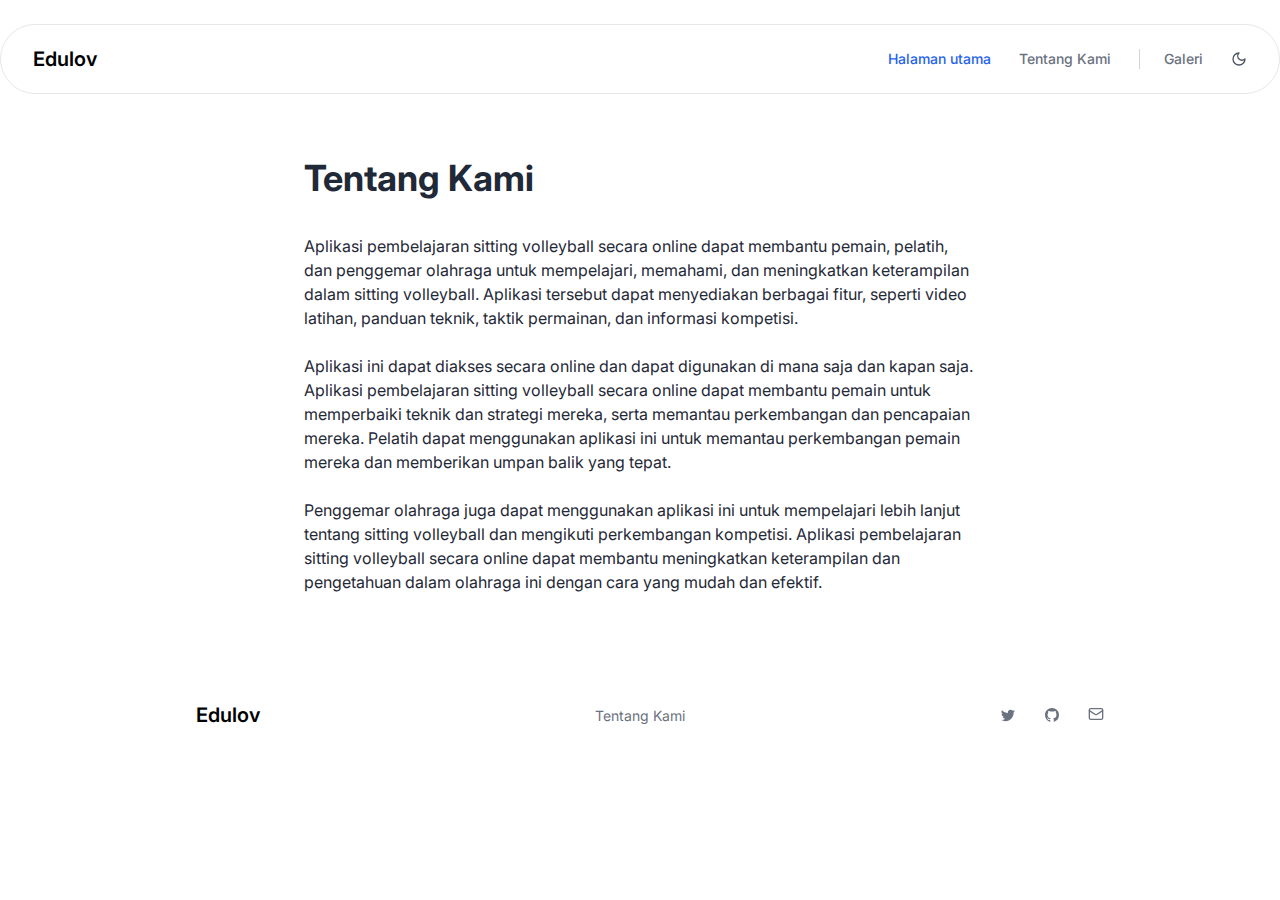
==== about.html @ 02471852 "Push: Pages" ====
<!DOCTYPE html>
<html lang="en">

<head>
    <!-- Required Meta Tags Always Come First -->
    <meta charset="utf-8">
    <meta name="robots" content="max-snippet:-1, max-image-preview:large, max-video-preview:-1">
    <link rel="canonical" href="https://preline.co/">
    <meta name="viewport" content="width=device-width, initial-scale=1, shrink-to-fit=no">
    <meta name="description" content="This is a floating navbar example using Tailwind CSS.">

    <meta name="twitter:site" content="@preline">
    <meta name="twitter:creator" content="@htmlstream">
    <meta name="twitter:card" content="summary_large_image">
    <meta name="twitter:title" content="Floating Header using Tailwind CSS | Preline UI, crafted with Tailwind CSS">
    <meta name="twitter:description" content="This is a floating navbar example using Tailwind CSS.">
    <meta name="twitter:image" content="assets/img/og-image.png">

    <meta property="og:url" content="https://preline.co/">
    <meta property="og:locale" content="en_US">
    <meta property="og:type" content="website">
    <meta property="og:site_name" content="Preline">
    <meta property="og:title" content="Floating Header using Tailwind CSS | Preline UI, crafted with Tailwind CSS">
    <meta property="og:description" content="This is a floating navbar example using Tailwind CSS.">
    <meta property="og:image" content="assets/img/og-image.png">

    <!-- Title -->
    <title>Edu Sitting Volleyball | Education for Students With Special Needs</title>

    <!-- Favicon -->
    <link rel="shortcut icon" href="assets/preline-ui/img/favicon.ico">

    <!-- Font -->
    <link href="https://fonts.googleapis.com/css2?family=Inter:wght@400;500;600&display=swap" rel="stylesheet">


    <!-- CSS HS -->
    <link rel="stylesheet" href="assets/preline-ui/css/main.min.css?v=1.0.0">
</head>

<body class="dark:bg-slate-900">
    <!-- <script src="https://preline.co/assets/js/hs.theme-appearance.js"></script> -->

    <div class="container mx-auto min-h-full">
        <!-- ========== HEADER ========== -->
        <header class="flex flex-wrap md:justify-start md:flex-nowrap z-50 w-full text-sm">
            <nav class="mt-6 relative max-w-[85rem] w-full bg-white border border-gray-200 rounded-[36px] mx-2 py-3 px-4 md:flex md:items-center md:justify-between md:py-0 md:px-6 lg:px-8 xl:mx-auto dark:bg-gray-800 dark:border-gray-700"
                aria-label="Global">
                <div class="flex items-center justify-between">
                    <a class="flex-none text-xl font-semibold dark:text-white" href="#" aria-label="Brand">Edulov</a>
                    <div class="md:hidden">
                        <button type="button"
                            class="hs-collapse-toggle w-8 h-8 flex justify-center items-center text-sm font-semibold rounded-full border border-gray-200 text-gray-800 hover:bg-gray-100 disabled:opacity-50 disabled:pointer-events-none dark:text-white dark:border-gray-700 dark:hover:bg-gray-700 dark:focus:outline-none dark:focus:ring-1 dark:focus:ring-gray-600"
                            data-hs-collapse="#navbar-collapse-with-animation"
                            aria-controls="navbar-collapse-with-animation" aria-label="Toggle navigation">
                            <svg class="hs-collapse-open:hidden flex-shrink-0 w-4 h-4"
                                xmlns="http://www.w3.org/2000/svg" width="24" height="24" viewBox="0 0 24 24"
                                fill="none" stroke="currentColor" stroke-width="2" stroke-linecap="round"
                                stroke-linejoin="round">
                                <line x1="3" x2="21" y1="6" y2="6" />
                                <line x1="3" x2="21" y1="12" y2="12" />
                                <line x1="3" x2="21" y1="18" y2="18" />
                            </svg>
                            <svg class="hs-collapse-open:block hidden flex-shrink-0 w-4 h-4"
                                xmlns="http://www.w3.org/2000/svg" width="24" height="24" viewBox="0 0 24 24"
                                fill="none" stroke="currentColor" stroke-width="2" stroke-linecap="round"
                                stroke-linejoin="round">
                                <path d="M18 6 6 18" />
                                <path d="m6 6 12 12" />
                            </svg>
                        </button>
                    </div>
                </div>
                <div id="navbar-collapse-with-animation"
                    class="hs-collapse hidden overflow-hidden transition-all duration-300 basis-full grow md:block">
                    <div
                        class="flex flex-col gap-y-4 gap-x-0 mt-5 md:flex-row md:items-center md:justify-end md:gap-y-0 md:gap-x-7 md:mt-0 md:ps-7">
                        <a class="font-medium text-blue-600 md:py-6 dark:text-blue-500" href="index.html"
                            aria-current="page">Halaman utama</a>
                        <a class="font-medium text-gray-500 hover:text-gray-400 md:py-6 dark:text-gray-400 dark:hover:text-gray-500"
                            href="about.html">Tentang Kami</a>

                        <a class="flex items-center gap-x-2 font-medium text-gray-500 hover:text-blue-600 md:border-s md:border-gray-300 md:my-6 md:ps-6 dark:border-gray-700 dark:text-gray-400 dark:hover:text-blue-500"
                            href="galery.html">
                            Galeri
                        </a>
                        <button type="button"
                            class="hs-dark-mode-active:hidden block hs-dark-mode group flex items-center text-gray-600 hover:text-blue-600 font-medium dark:text-gray-400 dark:hover:text-gray-500"
                            data-hs-theme-click-value="dark">
                            <svg class="flex-shrink-0 w-4 h-4" xmlns="http://www.w3.org/2000/svg" width="24" height="24"
                                viewBox="0 0 24 24" fill="none" stroke="currentColor" stroke-width="2"
                                stroke-linecap="round" stroke-linejoin="round">
                                <path d="M12 3a6 6 0 0 0 9 9 9 9 0 1 1-9-9Z" /></svg>
                        </button>
                        <button type="button"
                            class="hs-dark-mode-active:block hidden hs-dark-mode group flex items-center text-gray-600 hover:text-blue-600 font-medium dark:text-gray-400 dark:hover:text-gray-500"
                            data-hs-theme-click-value="light">
                            <svg class="flex-shrink-0 w-4 h-4" xmlns="http://www.w3.org/2000/svg" width="24" height="24"
                                viewBox="0 0 24 24" fill="none" stroke="currentColor" stroke-width="2"
                                stroke-linecap="round" stroke-linejoin="round">
                                <circle cx="12" cy="12" r="4" />
                                <path d="M12 8a2 2 0 1 0 4 4" />
                                <path d="M12 2v2" />
                                <path d="M12 20v2" />
                                <path d="m4.93 4.93 1.41 1.41" />
                                <path d="m17.66 17.66 1.41 1.41" />
                                <path d="M2 12h2" />
                                <path d="M20 12h2" />
                                <path d="m6.34 17.66-1.41 1.41" />
                                <path d="m19.07 4.93-1.41 1.41" /></svg>
                        </button>
                    </div>
                </div>
            </nav>
        </header>
        <!-- ========== END HEADER ========== -->

        <!-- Galery -->
        <div class="my-2">
            <!-- Icon Blocks -->
            <div class="max-w-[85rem] px-4 py-10 sm:px-6 lg:px-8 lg:py-14 mx-auto">
                <div class="max-w-2xl mx-auto">
                    <!-- Grid -->
                    <div class="grid gap-12">
                        <div>
                            <h2 class="text-3xl text-gray-800 font-bold lg:text-4xl dark:text-white">
                                Tentang Kami
                            </h2>
                            <p class="mt-3 text-gray-800 dark:text-gray-400">
                                <br>
                                Aplikasi pembelajaran sitting volleyball secara online dapat membantu pemain, pelatih,
                                dan penggemar olahraga untuk mempelajari, memahami, dan meningkatkan keterampilan dalam
                                sitting volleyball. Aplikasi tersebut dapat menyediakan berbagai fitur, seperti video
                                latihan, panduan teknik, taktik permainan, dan informasi kompetisi.
                                <br> <br>
                                Aplikasi ini dapat diakses secara online dan dapat digunakan di mana saja dan kapan
                                saja. Aplikasi
                                pembelajaran sitting volleyball secara online dapat membantu pemain untuk memperbaiki
                                teknik dan strategi mereka, serta memantau perkembangan dan pencapaian mereka. Pelatih
                                dapat menggunakan aplikasi ini untuk memantau perkembangan pemain mereka dan memberikan
                                umpan balik yang tepat.
                                <br> <br>
                                Penggemar olahraga juga dapat menggunakan aplikasi ini untuk
                                mempelajari lebih lanjut tentang sitting volleyball dan mengikuti perkembangan
                                kompetisi. Aplikasi pembelajaran sitting volleyball secara online dapat membantu
                                meningkatkan keterampilan dan pengetahuan dalam olahraga ini dengan cara yang mudah dan
                                efektif.
                            </p>
                        </div>
                    </div>
                    <!-- End Grid -->
                </div>
            </div>
            <!-- End Icon Blocks -->
        </div>
        <!-- End Galery -->
    </div>

    <!-- Footer -->
    <div class="container mx-auto">
        <footer class="w-full max-w-[85rem] py-10 px-4 sm:px-6 lg:px-8 mx-auto">
            <!-- Grid -->
            <div class="grid grid-cols-1 md:grid-cols-3 items-center gap-5 text-center">
                <div>
                    <a class="flex-none text-xl font-semibold text-black dark:text-white dark:focus:outline-none dark:focus:ring-1 dark:focus:ring-gray-600"
                        href="#" aria-label="Brand">Edulov</a>
                </div>
                <!-- End Col -->

                <ul class="text-center">
                    <li
                        class="inline-block relative pe-8 last:pe-0 last-of-type:before:hidden before:absolute before:top-1/2 before:end-3 before:-translate-y-1/2 before:text-gray-300 dark:before:text-gray-600">
                        <a class="inline-flex gap-x-2 text-sm text-gray-500 hover:text-gray-800 dark:text-gray-500 dark:hover:text-gray-200 dark:focus:outline-none dark:focus:ring-1 dark:focus:ring-gray-600"
                            href="#">
                            Tentang Kami
                        </a>
                    </li>
                </ul>
                <!-- End Col -->

                <!-- Social Brands -->
                <div class="md:text-center space-x-2">
                    <a class="w-8 h-8 inline-flex justify-center items-center gap-x-2 text-sm font-semibold rounded-full border border-transparent text-gray-500 hover:bg-gray-50 disabled:opacity-50 disabled:pointer-events-none dark:text-gray-400 dark:hover:bg-gray-700 dark:focus:outline-none dark:focus:ring-1 dark:focus:ring-gray-600"
                        href="#">
                        <svg class="flex-shrink-0 w-3.5 h-3.5" xmlns="http://www.w3.org/2000/svg" width="16" height="16"
                            fill="currentColor" viewBox="0 0 16 16">
                            <path
                                d="M5.026 15c6.038 0 9.341-5.003 9.341-9.334 0-.14 0-.282-.006-.422A6.685 6.685 0 0 0 16 3.542a6.658 6.658 0 0 1-1.889.518 3.301 3.301 0 0 0 1.447-1.817 6.533 6.533 0 0 1-2.087.793A3.286 3.286 0 0 0 7.875 6.03a9.325 9.325 0 0 1-6.767-3.429 3.289 3.289 0 0 0 1.018 4.382A3.323 3.323 0 0 1 .64 6.575v.045a3.288 3.288 0 0 0 2.632 3.218 3.203 3.203 0 0 1-.865.115 3.23 3.23 0 0 1-.614-.057 3.283 3.283 0 0 0 3.067 2.277A6.588 6.588 0 0 1 .78 13.58a6.32 6.32 0 0 1-.78-.045A9.344 9.344 0 0 0 5.026 15z" />
                        </svg>
                    </a>
                    <a class="w-8 h-8 inline-flex justify-center items-center gap-x-2 text-sm font-semibold rounded-full border border-transparent text-gray-500 hover:bg-gray-50 disabled:opacity-50 disabled:pointer-events-none dark:text-gray-400 dark:hover:bg-gray-700 dark:focus:outline-none dark:focus:ring-1 dark:focus:ring-gray-600"
                        href="#">
                        <svg class="flex-shrink-0 w-3.5 h-3.5" xmlns="http://www.w3.org/2000/svg" width="16" height="16"
                            fill="currentColor" viewBox="0 0 16 16">
                            <path
                                d="M8 0C3.58 0 0 3.58 0 8c0 3.54 2.29 6.53 5.47 7.59.4.07.55-.17.55-.38 0-.19-.01-.82-.01-1.49-2.01.37-2.53-.49-2.69-.94-.09-.23-.48-.94-.82-1.13-.28-.15-.68-.52-.01-.53.63-.01 1.08.58 1.23.82.72 1.21 1.87.87 2.33.66.07-.52.28-.87.51-1.07-1.78-.2-3.64-.89-3.64-3.95 0-.87.31-1.59.82-2.15-.08-.2-.36-1.02.08-2.12 0 0 .67-.21 2.2.82.64-.18 1.32-.27 2-.27.68 0 1.36.09 2 .27 1.53-1.04 2.2-.82 2.2-.82.44 1.1.16 1.92.08 2.12.51.56.82 1.27.82 2.15 0 3.07-1.87 3.75-3.65 3.95.29.25.54.73.54 1.48 0 1.07-.01 1.93-.01 2.2 0 .21.15.46.55.38A8.012 8.012 0 0 0 16 8c0-4.42-3.58-8-8-8z" />
                        </svg>
                    </a>
                    <a class="w-8 h-8 inline-flex justify-center items-center gap-x-2 text-sm font-semibold rounded-full border border-transparent text-gray-500 hover:bg-gray-50 disabled:opacity-50 disabled:pointer-events-none dark:text-gray-400 dark:hover:bg-gray-700 dark:focus:outline-none dark:focus:ring-1 dark:focus:ring-gray-600"
                        href="#">
                        <svg class="flex-shrink-0 w-4 h-4" xmlns="http://www.w3.org/2000/svg" width="24" height="24"
                            viewBox="0 0 24 24" fill="none" stroke="currentColor" stroke-width="2"
                            stroke-linecap="round" stroke-linejoin="round">
                            <rect width="20" height="16" x="2" y="4" rx="2"></rect>
                            <path d="m22 7-8.97 5.7a1.94 1.94 0 0 1-2.06 0L2 7"></path>
                        </svg>
                    </a>
                </div>
                <!-- End Social Brands -->
            </div>
            <!-- End Grid -->
        </footer>
    </div>
    <!-- End Footer -->

    <!-- JS Implementing Plugins -->

    <!-- JS PLUGINS -->
    <!-- Required plugins -->
    <script src="assets/preline-ui/js/index.js?v=1.0.0"></script>
</body>

</html>
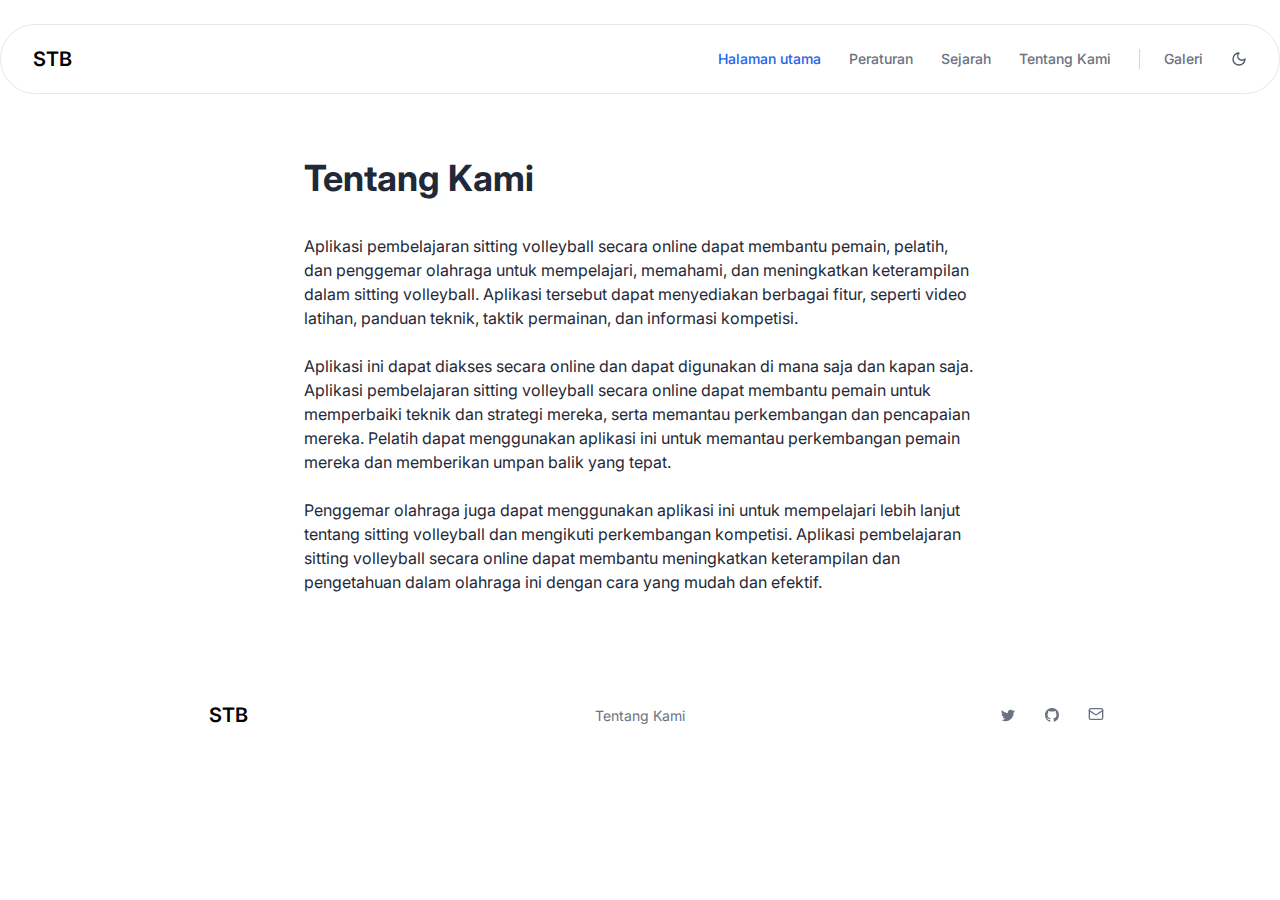
==== commit ad394e6d: "Update: Menu" ====
--- a/about.html
+++ b/about.html
@@ -28,7 +28,7 @@
     <title>Edu Sitting Volleyball | Education for Students With Special Needs</title>
 
     <!-- Favicon -->
-    <link rel="shortcut icon" href="assets/preline-ui/img/favicon.ico">
+    <link rel="shortcut icon" href="assets/images/Logo O.png">
 
     <!-- Font -->
     <link href="https://fonts.googleapis.com/css2?family=Inter:wght@400;500;600&display=swap" rel="stylesheet">
@@ -47,7 +47,7 @@
             <nav class="mt-6 relative max-w-[85rem] w-full bg-white border border-gray-200 rounded-[36px] mx-2 py-3 px-4 md:flex md:items-center md:justify-between md:py-0 md:px-6 lg:px-8 xl:mx-auto dark:bg-gray-800 dark:border-gray-700"
                 aria-label="Global">
                 <div class="flex items-center justify-between">
-                    <a class="flex-none text-xl font-semibold dark:text-white" href="#" aria-label="Brand">Edulov</a>
+                    <a class="flex-none text-xl font-semibold dark:text-white" href="#" aria-label="Brand">STB</a>
                     <div class="md:hidden">
                         <button type="button"
                             class="hs-collapse-toggle w-8 h-8 flex justify-center items-center text-sm font-semibold rounded-full border border-gray-200 text-gray-800 hover:bg-gray-100 disabled:opacity-50 disabled:pointer-events-none dark:text-white dark:border-gray-700 dark:hover:bg-gray-700 dark:focus:outline-none dark:focus:ring-1 dark:focus:ring-gray-600"
@@ -78,8 +78,11 @@
                         <a class="font-medium text-blue-600 md:py-6 dark:text-blue-500" href="index.html"
                             aria-current="page">Halaman utama</a>
                         <a class="font-medium text-gray-500 hover:text-gray-400 md:py-6 dark:text-gray-400 dark:hover:text-gray-500"
+                            href="rules.html">Peraturan</a>
+                        <a class="font-medium text-gray-500 hover:text-gray-400 md:py-6 dark:text-gray-400 dark:hover:text-gray-500"
+                            href="history.html">Sejarah</a>
+                        <a class="font-medium text-gray-500 hover:text-gray-400 md:py-6 dark:text-gray-400 dark:hover:text-gray-500"
                             href="about.html">Tentang Kami</a>
-
                         <a class="flex items-center gap-x-2 font-medium text-gray-500 hover:text-blue-600 md:border-s md:border-gray-300 md:my-6 md:ps-6 dark:border-gray-700 dark:text-gray-400 dark:hover:text-blue-500"
                             href="galery.html">
                             Galeri
@@ -163,7 +166,7 @@
             <div class="grid grid-cols-1 md:grid-cols-3 items-center gap-5 text-center">
                 <div>
                     <a class="flex-none text-xl font-semibold text-black dark:text-white dark:focus:outline-none dark:focus:ring-1 dark:focus:ring-gray-600"
-                        href="#" aria-label="Brand">Edulov</a>
+                        href="#" aria-label="Brand">STB</a>
                 </div>
                 <!-- End Col -->
 
@@ -171,7 +174,7 @@
                     <li
                         class="inline-block relative pe-8 last:pe-0 last-of-type:before:hidden before:absolute before:top-1/2 before:end-3 before:-translate-y-1/2 before:text-gray-300 dark:before:text-gray-600">
                         <a class="inline-flex gap-x-2 text-sm text-gray-500 hover:text-gray-800 dark:text-gray-500 dark:hover:text-gray-200 dark:focus:outline-none dark:focus:ring-1 dark:focus:ring-gray-600"
-                            href="#">
+                            href="about.html">
                             Tentang Kami
                         </a>
                     </li>
@@ -180,24 +183,27 @@
 
                 <!-- Social Brands -->
                 <div class="md:text-center space-x-2">
-                    <a class="w-8 h-8 inline-flex justify-center items-center gap-x-2 text-sm font-semibold rounded-full border border-transparent text-gray-500 hover:bg-gray-50 disabled:opacity-50 disabled:pointer-events-none dark:text-gray-400 dark:hover:bg-gray-700 dark:focus:outline-none dark:focus:ring-1 dark:focus:ring-gray-600"
-                        href="#">
+                    <a target="_blank"
+                        class="w-8 h-8 inline-flex justify-center items-center gap-x-2 text-sm font-semibold rounded-full border border-transparent text-gray-500 hover:bg-gray-50 disabled:opacity-50 disabled:pointer-events-none dark:text-gray-400 dark:hover:bg-gray-700 dark:focus:outline-none dark:focus:ring-1 dark:focus:ring-gray-600"
+                        href="https://twitter.com/unmuhjember_ofc">
                         <svg class="flex-shrink-0 w-3.5 h-3.5" xmlns="http://www.w3.org/2000/svg" width="16" height="16"
                             fill="currentColor" viewBox="0 0 16 16">
                             <path
                                 d="M5.026 15c6.038 0 9.341-5.003 9.341-9.334 0-.14 0-.282-.006-.422A6.685 6.685 0 0 0 16 3.542a6.658 6.658 0 0 1-1.889.518 3.301 3.301 0 0 0 1.447-1.817 6.533 6.533 0 0 1-2.087.793A3.286 3.286 0 0 0 7.875 6.03a9.325 9.325 0 0 1-6.767-3.429 3.289 3.289 0 0 0 1.018 4.382A3.323 3.323 0 0 1 .64 6.575v.045a3.288 3.288 0 0 0 2.632 3.218 3.203 3.203 0 0 1-.865.115 3.23 3.23 0 0 1-.614-.057 3.283 3.283 0 0 0 3.067 2.277A6.588 6.588 0 0 1 .78 13.58a6.32 6.32 0 0 1-.78-.045A9.344 9.344 0 0 0 5.026 15z" />
                         </svg>
                     </a>
-                    <a class="w-8 h-8 inline-flex justify-center items-center gap-x-2 text-sm font-semibold rounded-full border border-transparent text-gray-500 hover:bg-gray-50 disabled:opacity-50 disabled:pointer-events-none dark:text-gray-400 dark:hover:bg-gray-700 dark:focus:outline-none dark:focus:ring-1 dark:focus:ring-gray-600"
-                        href="#">
+                    <a target="_blank"
+                        class="w-8 h-8 inline-flex justify-center items-center gap-x-2 text-sm font-semibold rounded-full border border-transparent text-gray-500 hover:bg-gray-50 disabled:opacity-50 disabled:pointer-events-none dark:text-gray-400 dark:hover:bg-gray-700 dark:focus:outline-none dark:focus:ring-1 dark:focus:ring-gray-600"
+                        href="https://github.com/codepeka">
                         <svg class="flex-shrink-0 w-3.5 h-3.5" xmlns="http://www.w3.org/2000/svg" width="16" height="16"
                             fill="currentColor" viewBox="0 0 16 16">
                             <path
                                 d="M8 0C3.58 0 0 3.58 0 8c0 3.54 2.29 6.53 5.47 7.59.4.07.55-.17.55-.38 0-.19-.01-.82-.01-1.49-2.01.37-2.53-.49-2.69-.94-.09-.23-.48-.94-.82-1.13-.28-.15-.68-.52-.01-.53.63-.01 1.08.58 1.23.82.72 1.21 1.87.87 2.33.66.07-.52.28-.87.51-1.07-1.78-.2-3.64-.89-3.64-3.95 0-.87.31-1.59.82-2.15-.08-.2-.36-1.02.08-2.12 0 0 .67-.21 2.2.82.64-.18 1.32-.27 2-.27.68 0 1.36.09 2 .27 1.53-1.04 2.2-.82 2.2-.82.44 1.1.16 1.92.08 2.12.51.56.82 1.27.82 2.15 0 3.07-1.87 3.75-3.65 3.95.29.25.54.73.54 1.48 0 1.07-.01 1.93-.01 2.2 0 .21.15.46.55.38A8.012 8.012 0 0 0 16 8c0-4.42-3.58-8-8-8z" />
                         </svg>
                     </a>
-                    <a class="w-8 h-8 inline-flex justify-center items-center gap-x-2 text-sm font-semibold rounded-full border border-transparent text-gray-500 hover:bg-gray-50 disabled:opacity-50 disabled:pointer-events-none dark:text-gray-400 dark:hover:bg-gray-700 dark:focus:outline-none dark:focus:ring-1 dark:focus:ring-gray-600"
-                        href="#">
+                    <a target="_blank"
+                        class="w-8 h-8 inline-flex justify-center items-center gap-x-2 text-sm font-semibold rounded-full border border-transparent text-gray-500 hover:bg-gray-50 disabled:opacity-50 disabled:pointer-events-none dark:text-gray-400 dark:hover:bg-gray-700 dark:focus:outline-none dark:focus:ring-1 dark:focus:ring-gray-600"
+                        href="mailto:kantorpusat@unmuhjember.ac.id">
                         <svg class="flex-shrink-0 w-4 h-4" xmlns="http://www.w3.org/2000/svg" width="24" height="24"
                             viewBox="0 0 24 24" fill="none" stroke="currentColor" stroke-width="2"
                             stroke-linecap="round" stroke-linejoin="round">
